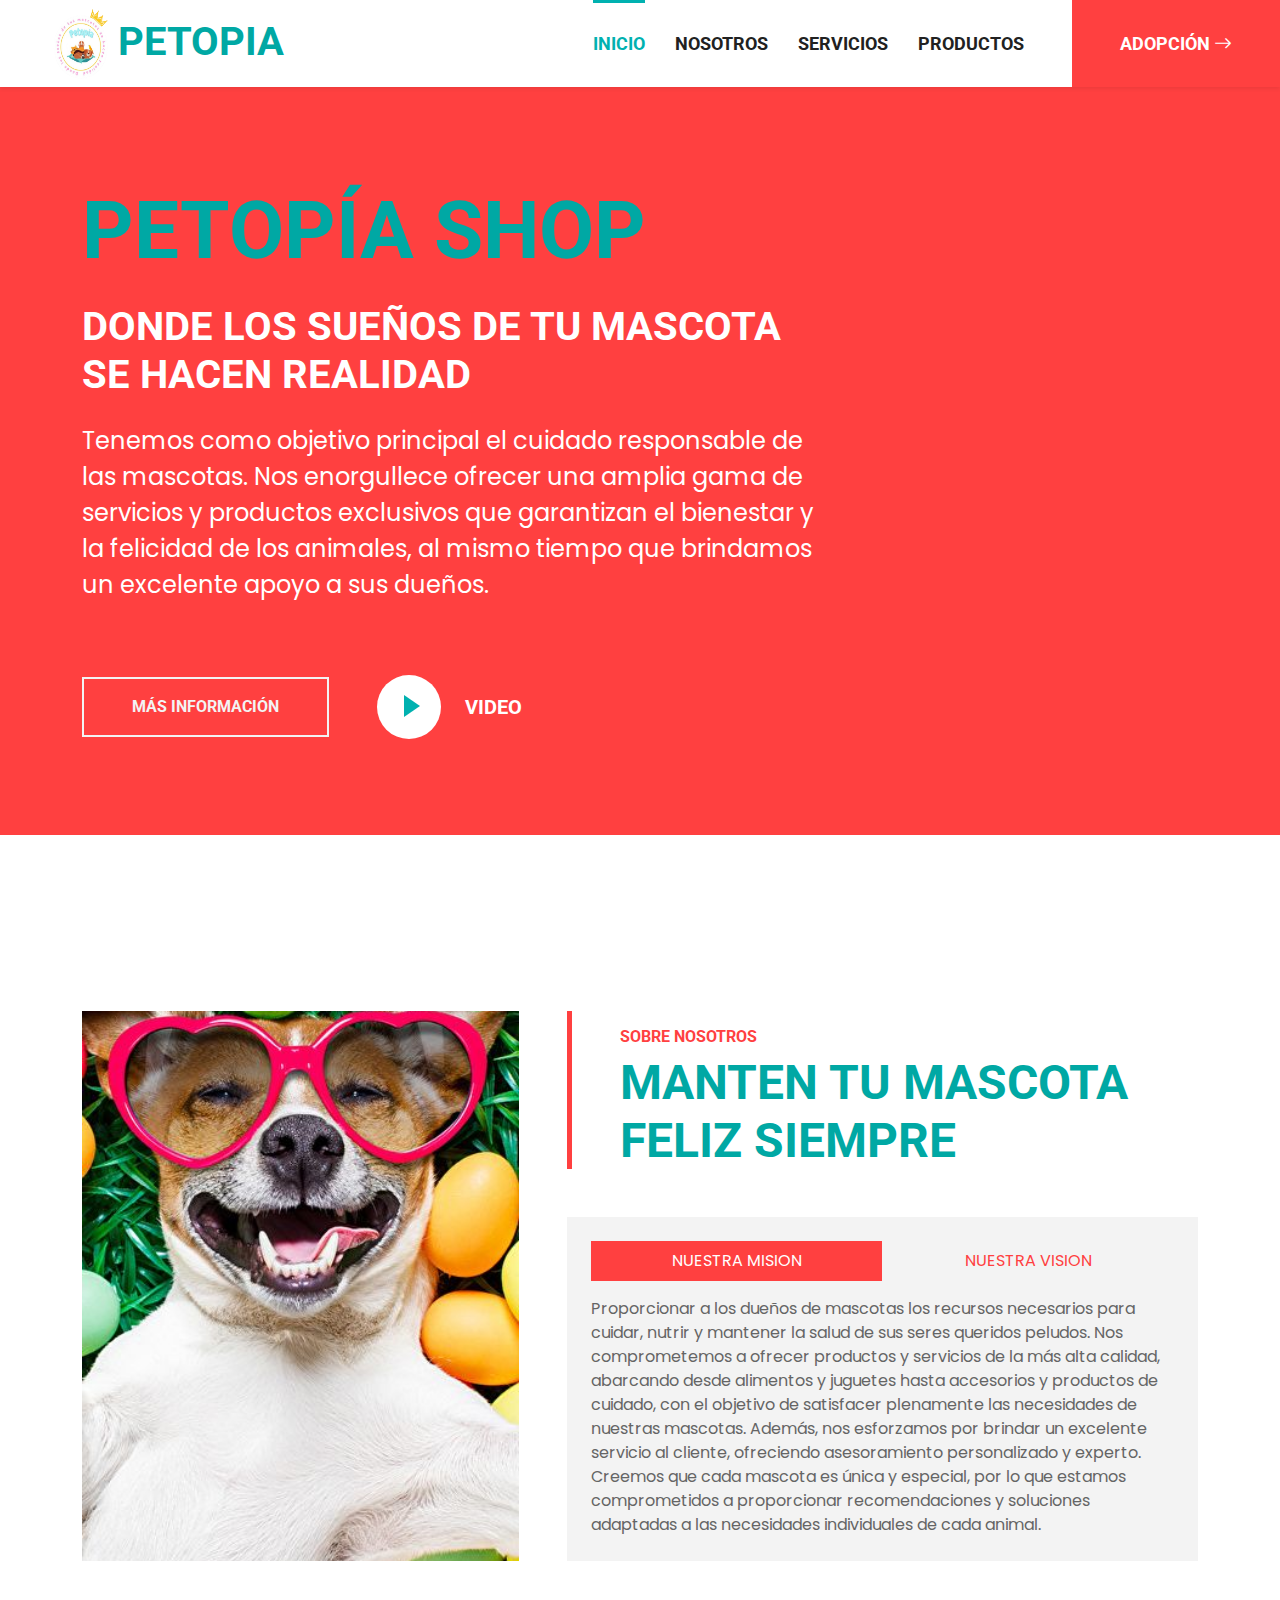
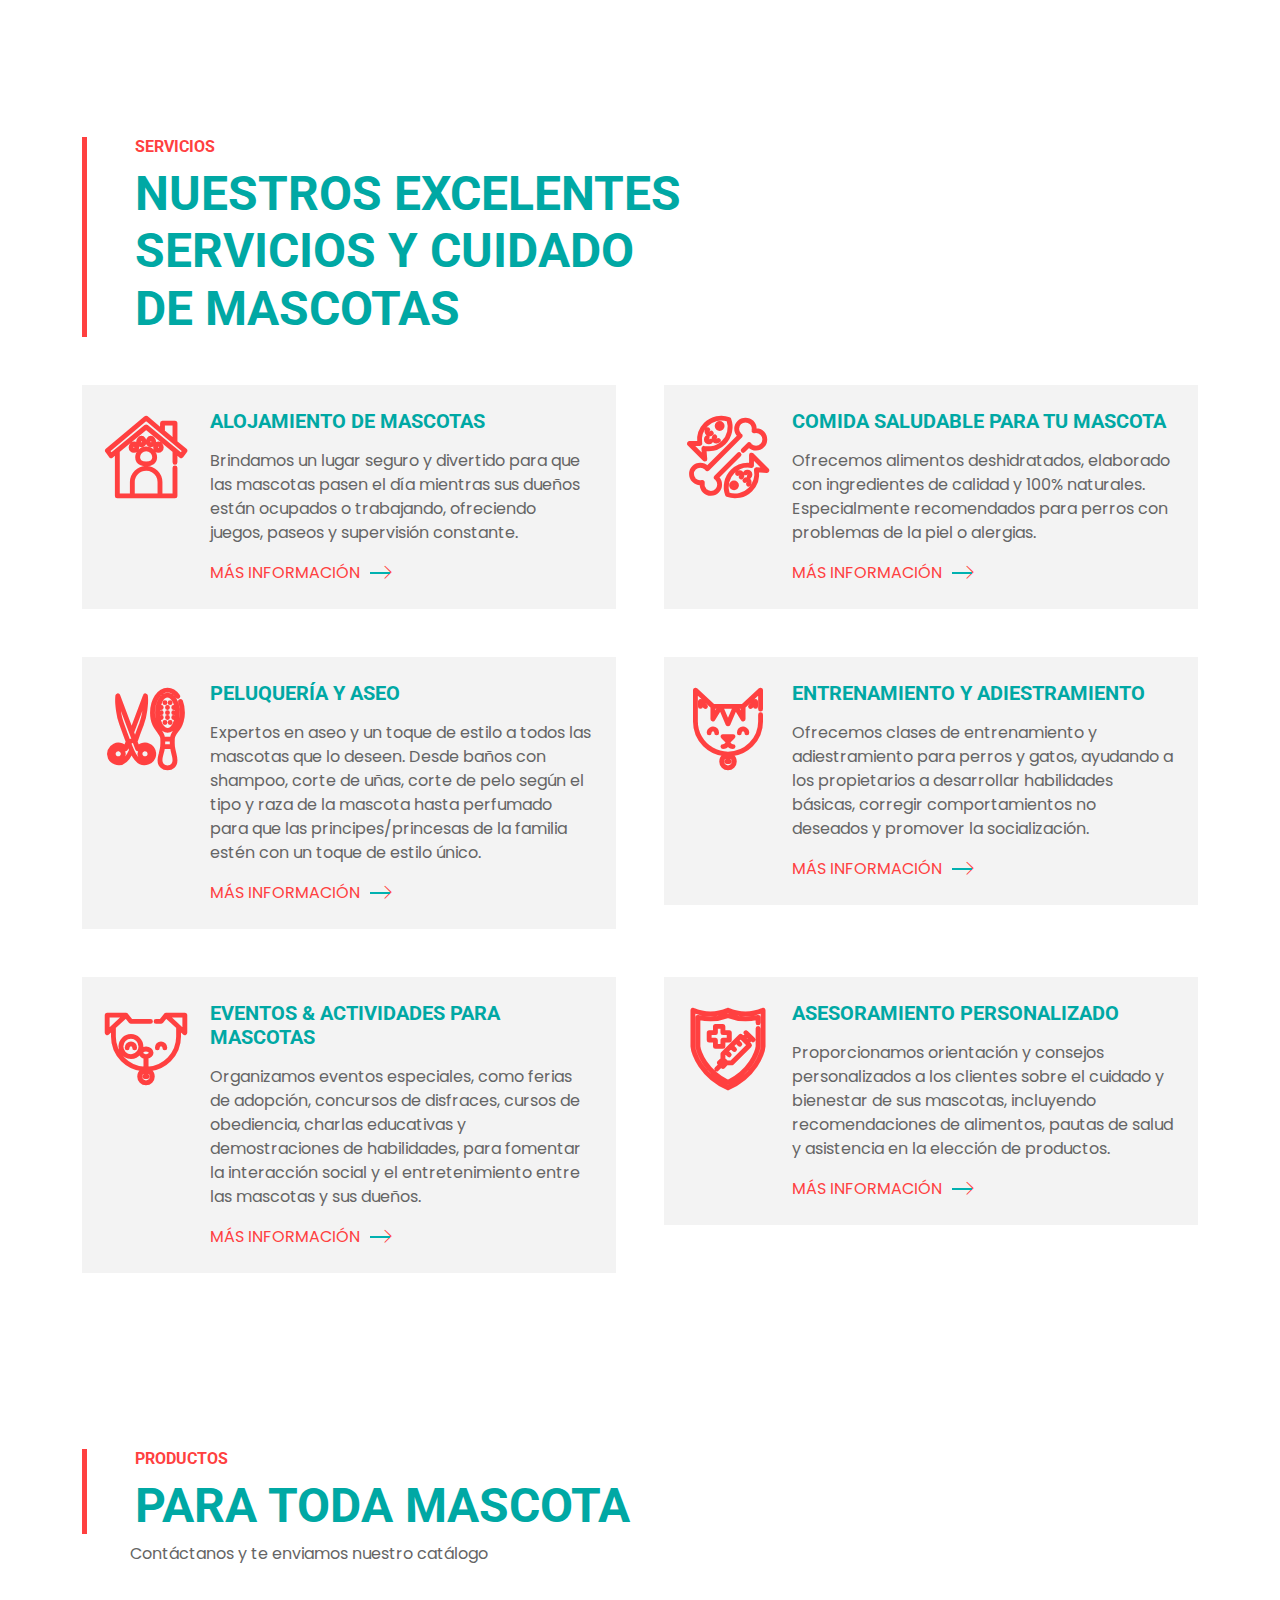
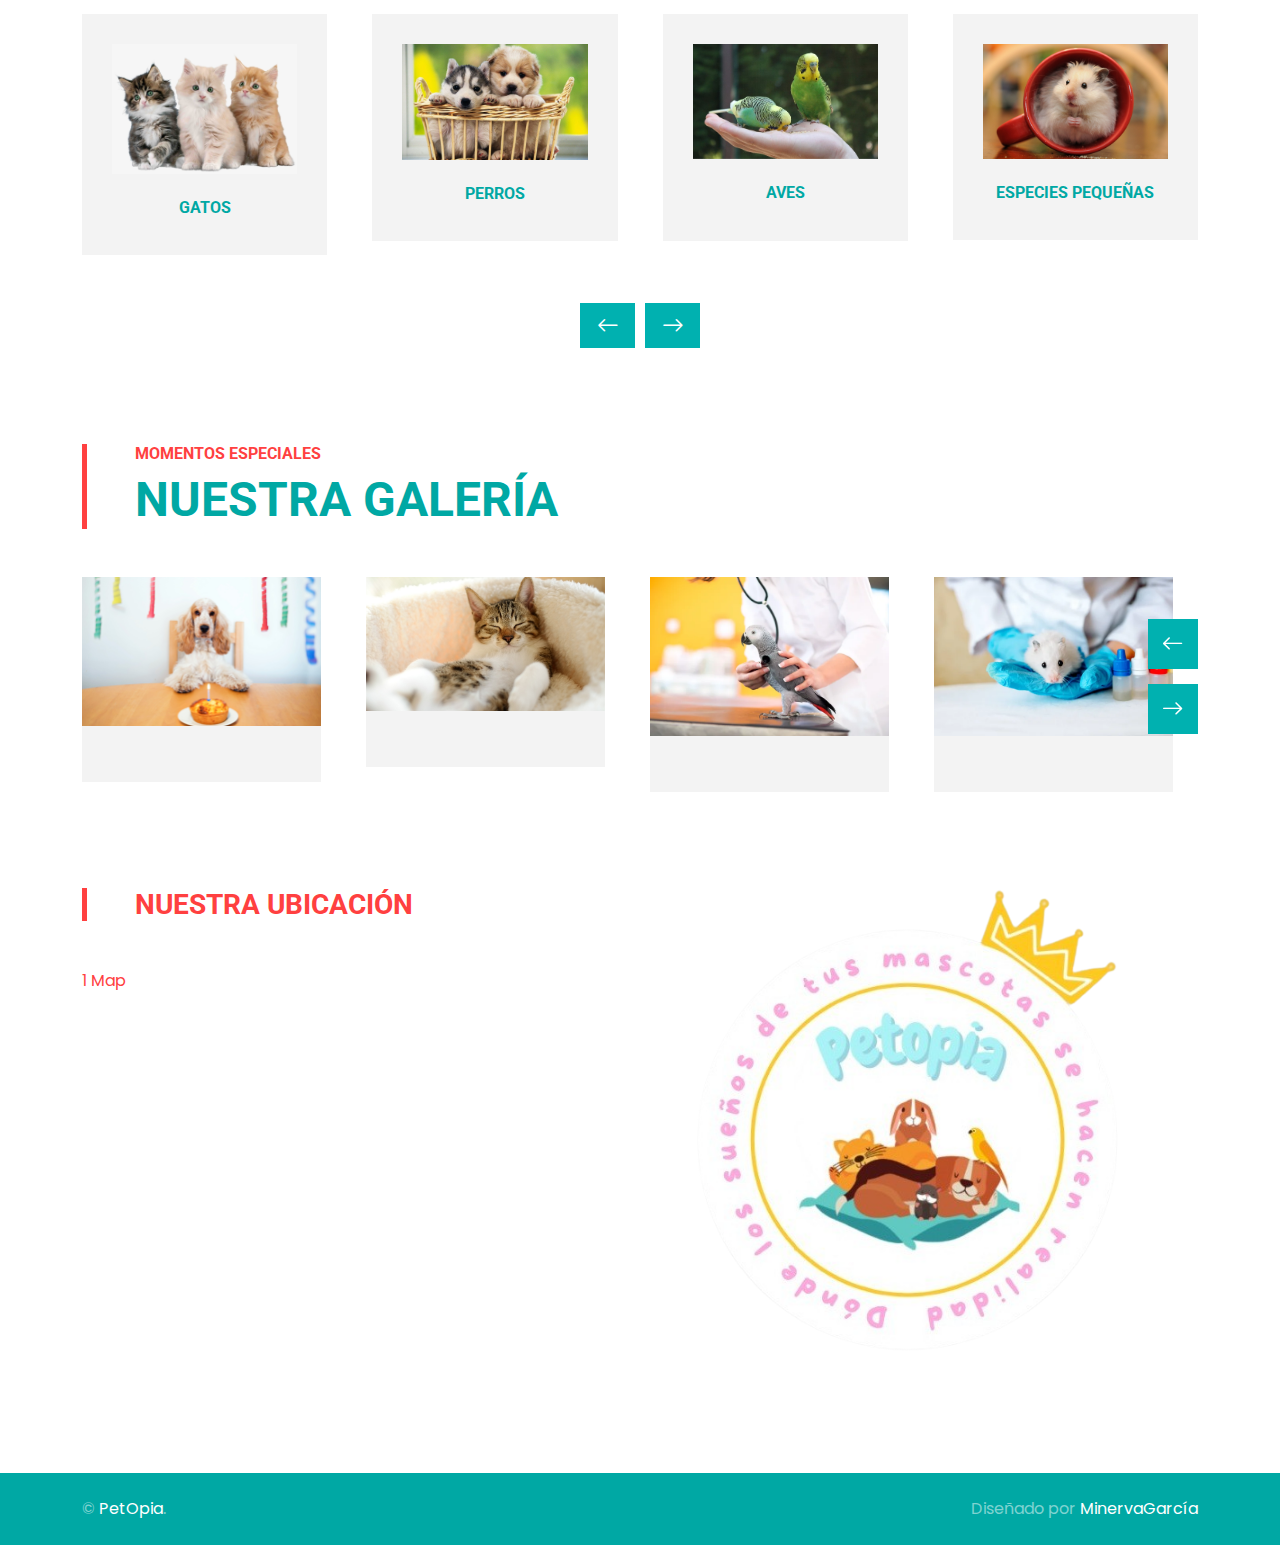
==== index.html @ 8babead6 "ai" ====
<!DOCTYPE html>
<html lang="en">

<head>
    <meta charset="utf-8">
    <title>PetOpía</title>
    <meta content="width=device-width, initial-scale=1.0" name="viewport">
    <meta content="Donde los sueños de tu mascota se hacen realidad" name="keywords">
    <meta content="Donde los sueños de tu mascota se hacen realidad" name="description">

  
    <link href="img/logo.png" rel="icon">

   
    <link rel="preconnect" href="https://fonts.gstatic.com">
    <link href="https://fonts.googleapis.com/css2?family=Poppins&family=Roboto:wght@700&display=swap" rel="stylesheet">  

   
    <link href="https://cdn.jsdelivr.net/npm/bootstrap-icons@1.4.1/font/bootstrap-icons.css" rel="stylesheet">
    <link href="lib/flaticon/font/flaticon.css" rel="stylesheet">

    
    <link href="lib/owlcarousel/assets/owl.carousel.min.css" rel="stylesheet">

    
    <link href="css/bootstrap.min.css" rel="stylesheet">
    <link rel="stylesheet" href="css/style.css">

    
   
	
</head>

<body>
   

    <!-- Navbar Start -->
    <nav class="navbar navbar-expand-lg bg-white navbar-light shadow-sm py-3 py-lg-0 px-3 px-lg-0">
        <a href="index.html" class="navbar-brand ms-lg-5">
            
            <h1 class="m-0 text-uppercase text-dark"><i class="figure"><img src="img/logo.png" width="70" height="70"alt=""></i>PetOpia</h1>
            
        </a>
        <button class="navbar-toggler" type="button" data-bs-toggle="collapse" data-bs-target="#navbarCollapse">
            <span class="navbar-toggler-icon"></span>
        </button>
        <div class="collapse navbar-collapse" id="navbarCollapse">
            <div class="navbar-nav ms-auto py-0">
                <a href="#inicio" class="nav-item nav-link active">Inicio</a>
                <a href="#nosotros" class="nav-item nav-link">Nosotros</a>
                <a href="#servicios" class="nav-item nav-link">Servicios</a>
                <a href="#productos" class="nav-item nav-link">Productos</a>

                
                
                <a href="adopta.html" class="nav-item nav-link nav-contact bg-primary text-white px-5 ms-lg-5">ADOPCIÓN <i class="bi bi-arrow-right"></i></a>
            </div>
        </div>
    </nav>
    <!-- Navbar End -->


    <!-- Hero Start -->
    <div id="inicio" class="container-fluid bg-primary py-5 mb-5 hero-header">
        <div class="container py-5">
            <div class="row justify-content-start">
                <div class="col-lg-8 text-center text-lg-start">
                    <h1 class="display-1 text-uppercase text-dark mb-lg-4">PetOpía Shop</h1>
                    <h1 class="text-uppercase text-white mb-lg-4">Donde los sueños de tu mascota se hacen realidad</h1>
                    <p class="fs-4 text-white mb-lg-4">Tenemos como objetivo principal el cuidado responsable de las mascotas. Nos enorgullece ofrecer una amplia gama de servicios y productos exclusivos que garantizan el bienestar y la felicidad de los animales, al mismo tiempo que brindamos un excelente apoyo a sus dueños. </p>
                    <div class="d-flex align-items-center justify-content-center justify-content-lg-start pt-5">
                        <a href="#nosotros" class="btn btn-outline-light border-2 py-md-3 px-md-5 me-5">Más información</a>
                        <button type="button" class="btn-play" data-bs-toggle="modal"
                            data-src="https://www.youtube.com/embed/DWRcNpR6Kdc" data-bs-target="#videoModal">
                            <span></span>
                        </button>
                        <h5 class="font-weight-normal text-white m-0 ms-4 d-none d-sm-block">VIDEO</h5>
                    </div>
                </div>
            </div>
        </div>
    </div>
    <!-- Hero End -->


    <!-- Video Modal Start -->
    <div class="modal fade" id="videoModal" tabindex="-1" aria-labelledby="exampleModalLabel" aria-hidden="true">
        <div class="modal-dialog">
            <div class="modal-content rounded-0">
                <div class="modal-header">
                    <h5 class="modal-title" id="exampleModalLabel">Youtube Video</h5>
                    <button type="button" class="btn-close" data-bs-dismiss="modal" aria-label="Close"></button>
                </div>
                <div class="modal-body">
                    <!-- 16:9 aspect ratio -->
                    <div class="ratio ratio-16x9">
                        <iframe class="embed-responsive-item" src="" id="video" allowfullscreen allowscriptaccess="always"
                            allow="autoplay"></iframe>
                    </div>
                </div>
            </div>
        </div>
    </div>
    <!-- Video Modal End -->


    <!-- About Start -->
    <div id="nosotros" style="scroll-padding-top: 5rem; padding-top: 5rem;"></div>
    <div class="container-fluid py-5">
        <div class="container">
            <div class="row gx-5">
                <div class="col-lg-5 mb-5 mb-lg-0" style="min-height: 500px;">
                    <div class="position-relative h-100">
                        <img class="position-absolute w-100 h-100 rounded" src="img/about.jpg" style="object-fit: cover;">
                    </div>
                </div>
                <div class="col-lg-7">
                    <div class="border-start border-5 border-primary ps-5 mb-5">
                        <a href="#" class="nav-item nav-link"></a>
                        <h6 class="text-primary text-uppercase">Sobre Nosotros</h6>
                        <h1 class="display-5 text-uppercase mb-0">Manten tu mascota feliz siempre</h1>
                    </div>
                    <!--<h4 class="text-body mb-4">PetShop líder a nivel nacional</h4>-->
                    <div class="bg-light p-4">
                        <ul class="nav nav-pills justify-content-between mb-3" id="pills-tab" role="tablist">
                            <li class="nav-item w-50" role="presentation">
                                <button class="nav-link text-uppercase w-100 active" id="pills-1-tab" data-bs-toggle="pill"
                                    data-bs-target="#pills-1" type="button" role="tab" aria-controls="pills-1"
                                    aria-selected="true">Nuestra Mision</button>
                            </li>
                            <li class="nav-item w-50" role="presentation">
                                <button class="nav-link text-uppercase w-100" id="pills-2-tab" data-bs-toggle="pill"
                                    data-bs-target="#pills-2" type="button" role="tab" aria-controls="pills-2"
                                    aria-selected="false">Nuestra Vision</button>
                            </li>
                        </ul>
                        <div class="tab-content" id="pills-tabContent">
                            <div class="tab-pane fade show active" id="pills-1" role="tabpanel" aria-labelledby="pills-1-tab">
                                <p class="mb-0">Proporcionar a los dueños de mascotas los recursos necesarios para cuidar, nutrir y mantener la salud de sus seres queridos peludos. Nos comprometemos a ofrecer productos y servicios de la más alta calidad, abarcando desde alimentos y juguetes hasta accesorios y productos de cuidado, con el objetivo de satisfacer plenamente las necesidades de nuestras mascotas. 

                                    Además, nos esforzamos por brindar un excelente servicio al cliente, ofreciendo asesoramiento personalizado y experto. Creemos que cada mascota es única y especial, por lo que estamos comprometidos a proporcionar recomendaciones y soluciones adaptadas a las necesidades individuales de cada animal.</p>
                            </div>
                            <div class="tab-pane fade" id="pills-2" role="tabpanel" aria-labelledby="pills-2-tab">
                                <p class="mb-0"> Ser reconocidos como el PetShop líder y preferido por los amantes de las mascotas, brindando productos y servicios de alta calidad que promuevan el bienestar y la felicidad de las mascotas y sus dueños. Nos esforzamos por ser un referente en el cuidado y la atención integral de los animales, ofreciendo una amplia gama de productos, asesoramiento experto y un entorno acogedor que fomente una experiencia positiva para todos.  
                                    Nos esforzamos por establecer los más altos estándares de calidad en todos los aspectos de nuestro negocio, desde la selección cuidadosa de productos hasta la capacitación continua de nuestro personal. Nos aseguramos de ofrecer una amplia gama de productos confiables y seguros, respaldados por marcas reconocidas en la industria.  
                                </p>
                            </div>
                        </div>
                    </div>
                </div>
            </div>
        </div>
    </div>
    <!-- About End -->
    

    <!-- Services Start -->
    <div id="servicios" style="padding-top: 5rem;"></div>
    <section class="two">
        <div class="container-fluid py-5">
            <div class="container">
                <div class="border-start border-5 border-primary ps-5 mb-5" style="max-width: 600px;">
                    <h6 class="text-primary text-uppercase">SERVICIOS</h6>
                    <h1 class="display-5 text-uppercase mb-0">NUESTROS EXCELENTES SERVICIOS Y CUIDADO DE MASCOTAS</h1>
                </div>
                <div class="row g-5">
                    <div class="col-md-6">
                        <div class="service-item bg-light d-flex p-4">
                            <i class="flaticon-house display-1 text-primary me-4"></i>
                            <div>
                                <h5 class="text-uppercase mb-3">ALOJAMIENTO DE MASCOTAS</h5>
                                <p>Brindamos un lugar seguro y divertido para que las mascotas pasen el día mientras sus dueños están ocupados o trabajando, ofreciendo juegos, paseos y supervisión constante.</p>
                                <a class="text-primary text-uppercase" href="#">Más Información<i class="bi bi-chevron-right"></i></a>
                            </div>
                        </div>
                    </div>
                    <div class="col-md-6">
                        <div class="service-item bg-light d-flex p-4">
                            <i class="flaticon-food display-1 text-primary me-4"></i>
                            <div>
                                <h5 class="text-uppercase mb-3">COMIDA SALUDABLE PARA TU MASCOTA</h5>
                                <p>Ofrecemos alimentos deshidratados, elaborado con ingredientes de calidad y 100% naturales.
                                    Especialmente recomendados para perros con problemas de la piel o alergias.</p>
                                <a class="text-primary text-uppercase" href="#">Más Información<i class="bi bi-chevron-right"></i></a>
                            </div>
                        </div>
                    </div>
                    <div class="col-md-6">
                        <div class="service-item bg-light d-flex p-4">
                            <i class="flaticon-grooming display-1 text-primary me-4"></i>
                            <div>
                                <h5 class="text-uppercase mb-3">Peluquería y Aseo</h5>
                                <p>Expertos en aseo y un toque de estilo a todos las mascotas que lo deseen. Desde baños con shampoo, corte de uñas, corte de pelo según el tipo y raza de la mascota hasta perfumado para que las principes/princesas de la familia estén con un toque de estilo único.</p>
                                <a class="text-primary text-uppercase" href="#">Más Información<i class="bi bi-chevron-right"></i></a>
                            </div>
                        </div>
                    </div>
                    <div class="col-md-6">
                        <div class="service-item bg-light d-flex p-4">
                            <i class="flaticon-cat display-1 text-primary me-4"></i>
                            <div>
                                <h5 class="text-uppercase mb-3">ENTRENAMIENTO Y ADIESTRAMIENTO</h5>
                                <p>Ofrecemos clases de entrenamiento y adiestramiento para perros y gatos, ayudando a los propietarios a desarrollar habilidades básicas, corregir comportamientos no deseados y promover la socialización.</p>
                                <a class="text-primary text-uppercase" href="#">Más Información<i class="bi bi-chevron-right"></i></a>
                            </div>
                        </div>
                    </div>
                    <div class="col-md-6">
                        <div class="service-item bg-light d-flex p-4">
                            <i class="flaticon-dog display-1 text-primary me-4"></i>
                            <div>
                                <h5 class="text-uppercase mb-3">EVENTOS & ACTIVIDADES  PARA  MASCOTAS </h5>
                                <p>Organizamos eventos especiales, como ferias de adopción, concursos de disfraces, cursos de obediencia, charlas educativas y demostraciones de habilidades, para fomentar la interacción social y el entretenimiento entre las mascotas y sus dueños.</p>
                                <a class="text-primary text-uppercase" href="#">Más Información<i class="bi bi-chevron-right"></i></a>
                            </div>
                        </div>
                    </div>
                    <div class="col-md-6">
                        <div class="service-item bg-light d-flex p-4">
                            <i class="flaticon-vaccine display-1 text-primary me-4"></i>
                            <div>
                                <h5 class="text-uppercase mb-3">ASESORAMIENTO PERSONALIZADO</h5>
                                <p>Proporcionamos orientación y consejos personalizados a los clientes sobre el cuidado y bienestar de sus mascotas, incluyendo recomendaciones de alimentos, pautas de salud y asistencia en la elección de productos.</p>
                                <a class="text-primary text-uppercase" href="#">Más Información<i class="bi bi-chevron-right"></i></a>
                            </div>
                        </div>
                    </div>
                </div>
            </div>
        </div>
    </section>
    <!-- Services End -->


    <!-- LA MEJOR CALIDAD PARA TU MEJOR AMIGO -->
    <div id="productos" style="padding-top: 5rem;"></div>
    <div class="container-fluid py-5">
        <div class="container">
            <div class="border-start border-5 border-primary ps-5 mb-2" style="max-width: 600px;">
                <h6 class="text-primary text-uppercase">Productos</h6>
                <h1 class="display-5 text-uppercase mb-0">PARA TODA MASCOTA</h1>
            </div>
            <p class="ps-5 mb-5">Contáctanos y te enviamos nuestro catálogo</p>
            <div class="owl-carousel product-carousel">
                <div class="pb-5">
                    <div class="product-item position-relative bg-light d-flex flex-column text-center">
                        <img class="img-fluid mb-4" src="img/img1.png" alt="">
                        <h6 class="text-uppercase">GATOS</h6>
                        <h5 class="text-primary mb-0"></h5>
                        <div class="btn-action d-flex justify-content-center">
                           
                            <!-- <a class="btn btn-primary py-2 px-3" href=""><i class="bi bi-eye"></i></a> -->
                        </div>
                    </div>
                </div>
                <div class="pb-5">
                    <div class="product-item position-relative bg-light d-flex flex-column text-center">
                        <img class="img-fluid mb-4" src="img/perros.jpg" alt="">
                        <h6 class="text-uppercase">PERROS</h6>
                        <h5 class="text-primary mb-0"></h5>
                        <div class="btn-action d-flex justify-content-center">
                             <!--<a class="btn btn-primary py-2 px-3" href="prod.html"><i class="bi bi-cart"></i></a>-->
                            <!-- <a class="btn btn-primary py-2 px-3" href=""><i class="bi bi-eye"></i></a> -->
                        </div>
                    </div>
                </div>
                <div class="pb-5"> <!--<a class="btn btn-primary py-2 px-3" href="prod.html"><i class="bi bi-cart"></i></a>-->
                    <div class="product-item position-relative bg-light d-flex flex-column text-center">
                        <img class="img-fluid mb-4" src="img/aves.jpg" alt="">
                        <h6 class="text-uppercase">AVES</h6>
                        <h5 class="text-primary mb-0"></h5>
                        <div class="btn-action d-flex justify-content-center">
                             <!--<a class="btn btn-primary py-2 px-3" href="prod.html"><i class="bi bi-cart"></i></a>-->
                            <!-- <a class="btn btn-primary py-2 px-3" href="#"><i class="bi bi-eye"></i></a> -->
                        </div>
                    </div>
                </div>
                <div class="pb-5">
                    <div class="product-item position-relative bg-light d-flex flex-column text-center">
                        <img class="img-fluid mb-4" src="img/rata.jpg" alt="">
                        <h6 class="text-uppercase">ESPECIES PEQUEÑAS</h6>
                        <h5 class="text-primary mb-0"></h5>
                        <div class="btn-action d-flex justify-content-center">
                           <!--<a class="btn btn-primary py-2 px-3" href="prod.html"><i class="bi bi-cart"></i></a>-->
                            <!-- <a class="btn btn-primary py-2 px-3" href="#"><i class="bi bi-eye"></i></a> -->
                        </div>
                    </div>
                </div>
                <div class="pb-5">
                    <div class="product-item position-relative bg-light d-flex flex-column text-center">
                        <img class="img-fluid mb-4" src="img/iguana.jpg" alt="">
                        <h6 class="text-uppercase">Réptiles</h6>
                        <h5 class="text-primary mb-0"></h5>
                        <div class="btn-action d-flex justify-content-center">
                             <!--<a class="btn btn-primary py-2 px-3" href="prod.html"><i class="bi bi-cart"></i></a>-->
                            <!-- <a class="btn btn-primary py-2 px-3" href="#"><i class="bi bi-eye"></i></a> -->
                        </div>
                    </div>
                </div>
            </div>
        </div>
    </div>
    <!-- Products End -->


    <!-- Team Start -->
    <div class="container-fluid py-5">
        <div class="container">
            <div class="border-start border-5 border-primary ps-5 mb-5" style="max-width: 600px;">
                <h6 class="text-primary text-uppercase">Momentos especiales</h6>
                <h1 class="display-5 text-uppercase mb-0">Nuestra galería</h1>
            </div>
            <div class="owl-carousel team-carousel position-relative" style="padding-right: 25px;">
                <div class="team-item">
                    <div class="position-relative overflow-hidden">
                        <img class="img-fluid w-100" src="img/galeria1.jpg" alt="">
                        
                    </div>
                    <div class="bg-light text-center p-4">
                        <h5 class="text-uppercase"></h5>
                        <p class="m-0"></p>
                    </div>
                </div>
                <div class="team-item">
                    <div class="position-relative overflow-hidden">
                        <img class="img-fluid w-100" src="img/galeria2.jpg" alt="">
                        <div class="team-overlay">
                           
                        </div>
                    </div>
                    <div class="bg-light text-center p-4">
                        <h5 class="text-uppercase"></h5>
                        <p class="m-0"></p>
                    </div>
                </div>
                <div class="team-item">
                    <div class="position-relative overflow-hidden">
                        <img class="img-fluid w-100" src="img/galeria3.jpg" alt="">
                        <div class="team-overlay">
                            
                        </div>
                    </div>
                    <div class="bg-light text-center p-4">
                        <h5 class="text-uppercase"></h5>
                        <p class="m-0"></p>
                    </div>
                </div>
                <div class="team-item">
                    <div class="position-relative overflow-hidden">
                        <img class="img-fluid w-100" src="img/galeria4.jpg" alt="">
                        <div class="team-overlay">
                            
                        </div>
                    </div>
                    <div class="bg-light text-center p-4">
                        <h5 class="text-uppercase"></h5>
                        <p class="m-0"></p>
                    </div>
                </div>
                <div class="team-item">
                    <div class="position-relative overflow-hidden">
                        <img class="img-fluid w-100" src="img/galeria5.png" alt="">
                        <div class="team-overlay">
                            <div class="d-flex align-items-center justify-content-start">
                                
                            </div>
                        </div>
                    </div>
                    <div class="bg-light text-center p-4">
                        <h5 class="text-uppercase"></h5>
                        <p class="m-0"></p>
                    </div>
                </div>
            </div>
        </div>
    </div>
    <!-- Team End -->


    
    
    <div class="container-fluid py-5">
        <div class="container">
            <div class="row">
                
                <div class="col">
                    <div class="border-start border-5 border-primary ps-5 mb-5" style="max-width: 600px;">
                        <h3 class="text-primary text-uppercase">Nuestra Ubicación</h3>
                        
                        
                    </div>
                    <div id="wrapper-9cd199b9cc5410cd3b1ad21cab2e54d3">
                        <div id="map-9cd199b9cc5410cd3b1ad21cab2e54d3"></div><script>(function () {
                        var setting = {"query":"Vía Italia, Panamá","width":650,"height":600,"satellite":false,"zoom":7,"placeId":"EhxWw61hIEl0YWxpYSwgUGFuYW3DoSwgUGFuYW1hIi4qLAoUChIJ8T300eGorI8R72a1p67pnIoSFAoSCWMD6NvxqKyPEQ7BQvDxXaKr","cid":"0x8a9ce9aea7b566ef","coords":[8.9766406,-79.5152076],"lang":"es","queryString":"Vía Italia, Panamá","centerCoord":[8.9766406,-79.5152076],"id":"map-9cd199b9cc5410cd3b1ad21cab2e54d3","embed_id":"958313"};
                        var d = document;
                        var s = d.createElement('script');
                        s.src = 'https://1map.com/js/script-for-user.js?embed_id=958313';
                        s.async = true;
                        s.onload = function (e) {
                        window.OneMap.initMap(setting)
                        };
                        var to = d.getElementsByTagName('script')[0];
                        to.parentNode.insertBefore(s, to);
                    })();</script><a href="https://1map.com/es/map-embed">1 Map</a>
                    </div>
                </div>
                <div class="col align-self-center">
                    <center><img src="./img/logo.png" class="img-fluid" "logo"></center>
                </div>
            </div>
        </div>
    </div>
    
    <br>
    <br>
    <br>
    
    <div class="container-fluid bg-dark text-white-50 py-4">
        <div class="container">
            <div class="row g-5">
                <div class="col-md-6 text-center text-md-start">
                    <p class="mb-md-0">&copy; <a class="text-white" href="#">PetOpia</a>.</p>
                </div>
                <div class="col-md-6 text-center text-md-end">
                    <p class="mb-0">Diseñado por <a class="text-white" href="https://www.instagram.com/_minee95/">MinervaGarcía</a></p>
                </div>
            </div>
        </div>
    </div>
    <!-- Footer End -->




    <!-- Back to Top -->
    <a href="#" class="btn btn-primary py-3 fs-4 back-to-top"><i class="bi bi-arrow-up"></i></a>


    <!-- JavaScript Libraries -->
    <script src="https://code.jquery.com/jquery-3.4.1.min.js"></script>
    <script src="https://cdn.jsdelivr.net/npm/bootstrap@5.0.0/dist/js/bootstrap.bundle.min.js"></script>
    <script src="lib/easing/easing.min.js"></script>
    <script src="lib/waypoints/waypoints.min.js"></script>
    <script src="lib/owlcarousel/owl.carousel.min.js"></script>

    <!-- Template Javascript -->
    <script src="js/main.js"></script>

    <!-- SCROLL  -->
    <script>
        $(document).ready(function(){
            
            $("a").on('click', function(event) {

                
                if (this.hash !== "") {
                
                event.preventDefault();

                // Store hash
                var hash = this.hash;

               
                $('html, body').animate({
                    scrollTop: $(hash).offset().top
                }, 800, function(){

                    
                    window.location.hash = hash;
                });
                } 
            });
        }); 
    </script>
</body>

</html>
---- lib/flaticon/font/flaticon.css ----
/*
  	Flaticon icon font: Flaticon
  	Creation date: 06/11/2020 05:08
  	*/

@font-face {
  font-family: "Flaticon";
  src: url("./Flaticon.eot");
  src: url("./Flaticon.eot?#iefix") format("embedded-opentype"),
       url("./Flaticon.woff2") format("woff2"),
       url("./Flaticon.woff") format("woff"),
       url("./Flaticon.ttf") format("truetype"),
       url("./Flaticon.svg#Flaticon") format("svg");
  font-weight: normal;
  font-style: normal;
}

@media screen and (-webkit-min-device-pixel-ratio:0) {
  @font-face {
    font-family: "Flaticon";
    src: url("./Flaticon.svg#Flaticon") format("svg");
  }
}

[class^="flaticon-"]:before, [class*=" flaticon-"]:before,
[class^="flaticon-"]:after, [class*=" flaticon-"]:after {   
  font-family: Flaticon;
        font-size: 20px;
font-style: normal;
margin-left: 20px;
}

.flaticon-house:before { content: "\f100"; }
.flaticon-grooming:before { content: "\f101"; }
.flaticon-food:before { content: "\f102"; }
.flaticon-care:before { content: "\f103"; }
.flaticon-vaccine:before { content: "\f104"; }
.flaticon-doctor:before { content: "\f105"; }
.flaticon-cat:before { content: "\f106"; }
.flaticon-dog:before { content: "\f107"; }
.flaticon-fountain:before { content: "\f108"; }
.flaticon-toy:before { content: "\f109"; }
---- css/style.css ----
/********** Template CSS **********/
:root {
    --primary: #00B1B0;
    --secondary: #FFD33C;
    --light: #F3F3F3;
    --dark: #212121;
}

[class^=flaticon-]:before,
[class*=" flaticon-"]:before,
[class^=flaticon-]:after,
[class*=" flaticon-"]:after {
    font-size: inherit;
    margin-left: 0;
}
html {
    scroll-behavior: smooth;
}
.btn {
    font-family: 'Roboto', sans-serif;
    text-transform: uppercase;
    font-weight: 700;
    transition: .5s;
}

.btn-primary {
    color: #FFFFFF;
}

.btn-square {
    width: 36px;
    height: 36px;
}

.btn-sm-square {
    width: 28px;
    height: 28px;
}

.btn-lg-square {
    width: 46px;
    height: 46px;
}

.btn-square,
.btn-sm-square,
.btn-lg-square {
    padding-left: 0;
    padding-right: 0;
    text-align: center;
}

.back-to-top {
    position: fixed;
    display: none;
    right: 30px;
    bottom: 0;
    border-radius: 0;
    z-index: 99;
}

.navbar-light .navbar-nav .nav-link {
    font-family: 'Roboto', sans-serif;
    position: relative;
    margin-left: 30px;
    padding: 30px 0;
    font-size: 18px;
    font-weight: 700;
    text-transform: uppercase;
    color: var(--dark);
    outline: none;
    transition: .5s;
}

.sticky-top.navbar-light .navbar-nav .nav-link {
    padding: 20px 0;
}

.navbar-light .navbar-nav .nav-link:hover,
.navbar-light .navbar-nav .nav-link.active {
    color: var(--primary);
}

@media (min-width: 992px) {
    .navbar-light .navbar-nav .nav-link::before {
        position: absolute;
        content: "";
        width: 0;
        height: 7px;
        top: -4px;
        left: 50%;
        background: var(--primary);
        transition: .5s;
    }

    .navbar-light .navbar-nav .nav-link:hover::before,
    .navbar-light .navbar-nav .nav-link.active::before {
        width: 100%;
        left: 0;
    }

    .navbar-light .navbar-nav .nav-link.nav-contact::before {
        width: 100%;
        height: 1px;
        top: -1px;
        left: 0;
    }
}

@media (max-width: 991.98px) {
    .navbar-light .navbar-nav .nav-link  {
        margin-left: 0;
        padding: 10px 0;
    }
}

.hero-header {
    background: url(../img/hero.jpg) top right no-repeat;
    background-size: cover;
}

.btn-play {
    position: relative;
    display: block;
    box-sizing: content-box;
    width: 16px;
    height: 26px;
    border-radius: 100%;
    border: none;
    outline: none !important;
    padding: 18px 20px 20px 28px;
    background: #FFFFFF;
}

.btn-play:before {
    content: "";
    position: absolute;
    z-index: 0;
    left: 50%;
    top: 50%;
    transform: translateX(-50%) translateY(-50%);
    display: block;
    width: 60px;
    height: 60px;
    background: #FFFFFF;
    border-radius: 100%;
    animation: pulse-border 1500ms ease-out infinite;
}

.btn-play:after {
    content: "";
    position: absolute;
    z-index: 1;
    left: 50%;
    top: 50%;
    transform: translateX(-50%) translateY(-50%);
    display: block;
    width: 60px;
    height: 60px;
    background: #FFFFFF;
    border-radius: 100%;
    transition: all 200ms;
}

.btn-play span {
    display: block;
    position: relative;
    z-index: 3;
    width: 0;
    height: 0;
    left: -1px;
    border-left: 16px solid var(--primary);
    border-top: 11px solid transparent;
    border-bottom: 11px solid transparent;
}

@keyframes pulse-border {
    0% {
        transform: translateX(-50%) translateY(-50%) translateZ(0) scale(1);
        opacity: 1;
    }

    100% {
        transform: translateX(-50%) translateY(-50%) translateZ(0) scale(2);
        opacity: 0;
    }
}

#videoModal .modal-dialog {
    position: relative;
    max-width: 800px;
    margin: 60px auto 0 auto;
}

#videoModal .modal-body {
    position: relative;
    padding: 0px;
}

#videoModal .close {
    position: absolute;
    width: 30px;
    height: 30px;
    right: 0px;
    top: -30px;
    z-index: 999;
    font-size: 30px;
    font-weight: normal;
    color: #FFFFFF;
    background: #000000;
    opacity: 1;
}

.service-item a i {
    position: relative;
    padding-left: 20px;
    transition: .3s;
}

.service-item a:hover i {
    padding-left: 50px;
}

.service-item a i::after {
    position: absolute;
    content: "";
    width: 20px;
    height: 2px;
    top: 50%;
    left: 10px;
    margin-top: -1px;
    background: var(--primary);
    transition: .3s;
}

.service-item a:hover i::after {
    width: 50px;
}

.product-item {
    padding: 30px;
}

.product-item .btn-action {
    position: absolute;
    width: 100%;
    bottom: -40px;
    left: 0;
    opacity: 0;
    transition: .5s;
}

.product-item:hover .btn-action {
    bottom: -20px;
    opacity: 1;
}

.product-carousel .owl-nav {
    width: 100%;
    text-align: center;
    display: flex;
    justify-content: center;
}

.product-carousel .owl-nav .owl-prev,
.product-carousel .owl-nav .owl-next{
    position: relative;
    margin: 0 5px;
    width: 55px;
    height: 45px;
    display: flex;
    align-items: center;
    justify-content: center;
    color: #FFFFFF;
    background: var(--primary);
    font-size: 22px;
    transition: .5s;
}

.product-carousel .owl-nav .owl-prev:hover,
.product-carousel .owl-nav .owl-next:hover {
    color: var(--dark);
}

.bg-offer {
    background: url(../img/offer.jpg) top right no-repeat;
    background-size: cover;
}

.price-carousel::after {
    position: absolute;
    content: "";
    width: 100%;
    height: 50%;
    bottom: 0;
    left: 0;
    background: var(--primary);
    border-radius: 8px 8px 50% 50%;
    z-index: -1;
}

.price-carousel .owl-nav {
    margin-top: 35px;
    width: 100%;
    text-align: center;
    display: flex;
    justify-content: center;
}

.price-carousel .owl-nav .owl-prev,
.price-carousel .owl-nav .owl-next{
    position: relative;
    margin: 0 5px;
    width: 45px;
    height: 45px;
    display: flex;
    align-items: center;
    justify-content: center;
    color: var(--primary);
    background: #FFFFFF;
    font-size: 22px;
    border-radius: 45px;
    transition: .5s;
}

.price-carousel .owl-nav .owl-prev:hover,
.price-carousel .owl-nav .owl-next:hover {
    color: var(--dark);
}

.team-carousel .owl-nav {
    position: absolute;
    width: 50px;
    height: 160px;
    top: calc(50% - 80px);
    right: 0;
    z-index: 1;
}

.team-carousel .owl-nav .owl-prev,
.team-carousel .owl-nav .owl-next {
    position: relative;
    width: 50px;
    height: 50px;
    margin: 15px 0;
    display: flex;
    align-items: center;
    justify-content: center;
    color: #FFFFFF;
    background: var(--primary);
    font-size: 22px;
    transition: .5s;
}

.team-carousel .owl-nav .owl-prev:hover,
.team-carousel .owl-nav .owl-next:hover {
    color: var(--dark);
}

.team-item img {
    transition: .5s;
}

.team-item:hover img {
    transform: scale(1.2);
}

.team-item .team-overlay {
    position: absolute;
    top: 45px;
    right: 45px;
    bottom: 45px;
    left: 45px;
    display: flex;
    align-items: center;
    justify-content: center;
    background: #00B1B0;
    transition: .5s;
    opacity: 0;
}

.team-item:hover .team-overlay {
    top: 0;
    right: 0;
    bottom: 0;
    left: 0;
    opacity: 1;
}

.bg-testimonial {
    background: url(../img/testimonial.jpg) top left no-repeat;
    background-size: cover;
}

.testimonial-carousel .owl-nav {
    position: absolute;
    width: 100%;
    height: 46px;
    top: calc(50% - 23px);
    left: 0;
    display: flex;
    justify-content: space-between;
    z-index: 1;
}

.testimonial-carousel .owl-nav .owl-prev,
.testimonial-carousel .owl-nav .owl-next {
    position: relative;
    width: 46px;
    height: 46px;
    display: flex;
    align-items: center;
    justify-content: center;
    color: #FFFFFF;
    background: var(--primary);
    font-size: 22px;
    transition: .5s;
}

.testimonial-carousel .owl-nav .owl-prev:hover,
.testimonial-carousel .owl-nav .owl-next:hover {
    color: var(--dark);
}

.testimonial-carousel .owl-item img {
    width: 100px;
    height: 100px;
}

@media (min-width: 576px) {
    .blog-item .row {
        height: 300px;
    }
}

.blog-item a i {
    position: relative;
    padding-left: 20px;
    transition: .3s;
}

.blog-item a:hover i {
    padding-left: 50px;
}

.blog-item a i::after {
    position: absolute;
    content: "";
    width: 20px;
    height: 2px;
    top: 50%;
    left: 10px;
    margin-top: -1px;
    background: var(--primary);
    transition: .3s;
}

.blog-item a:hover i::after {
    width: 50px;
}
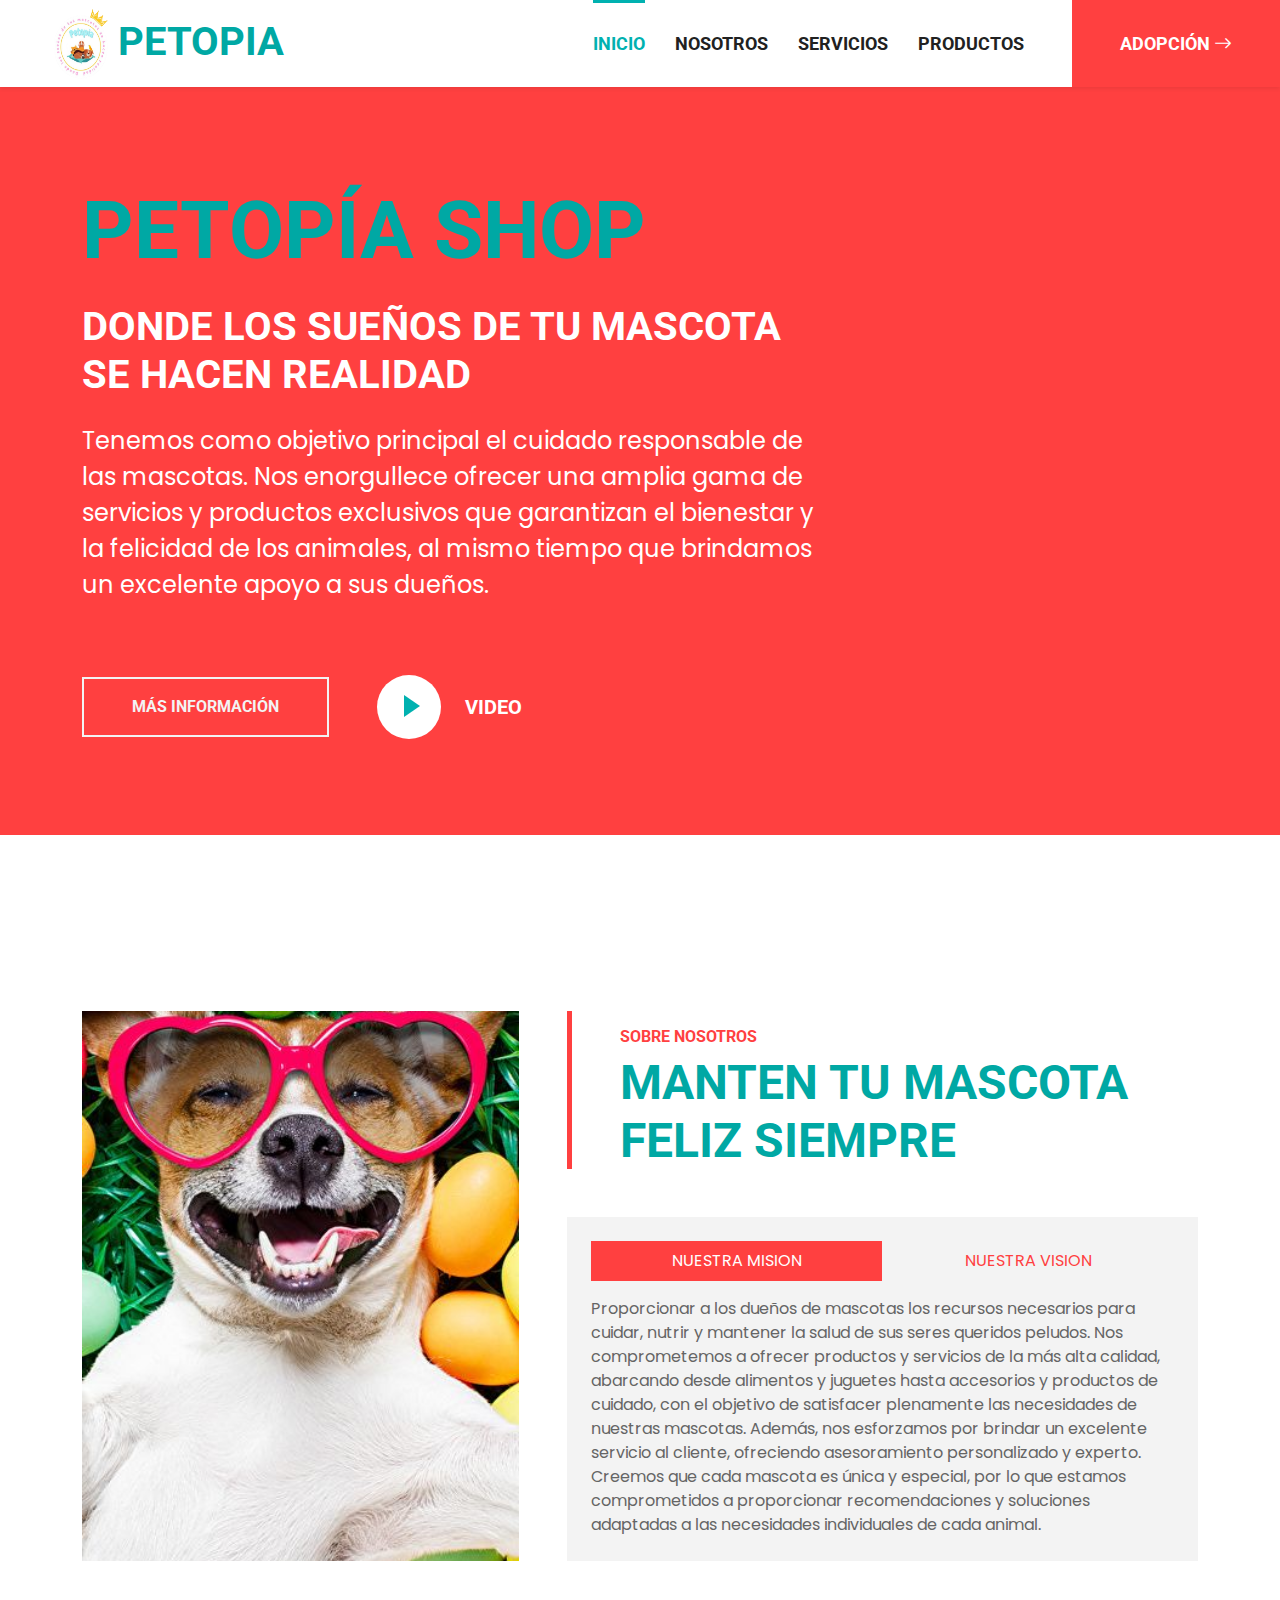
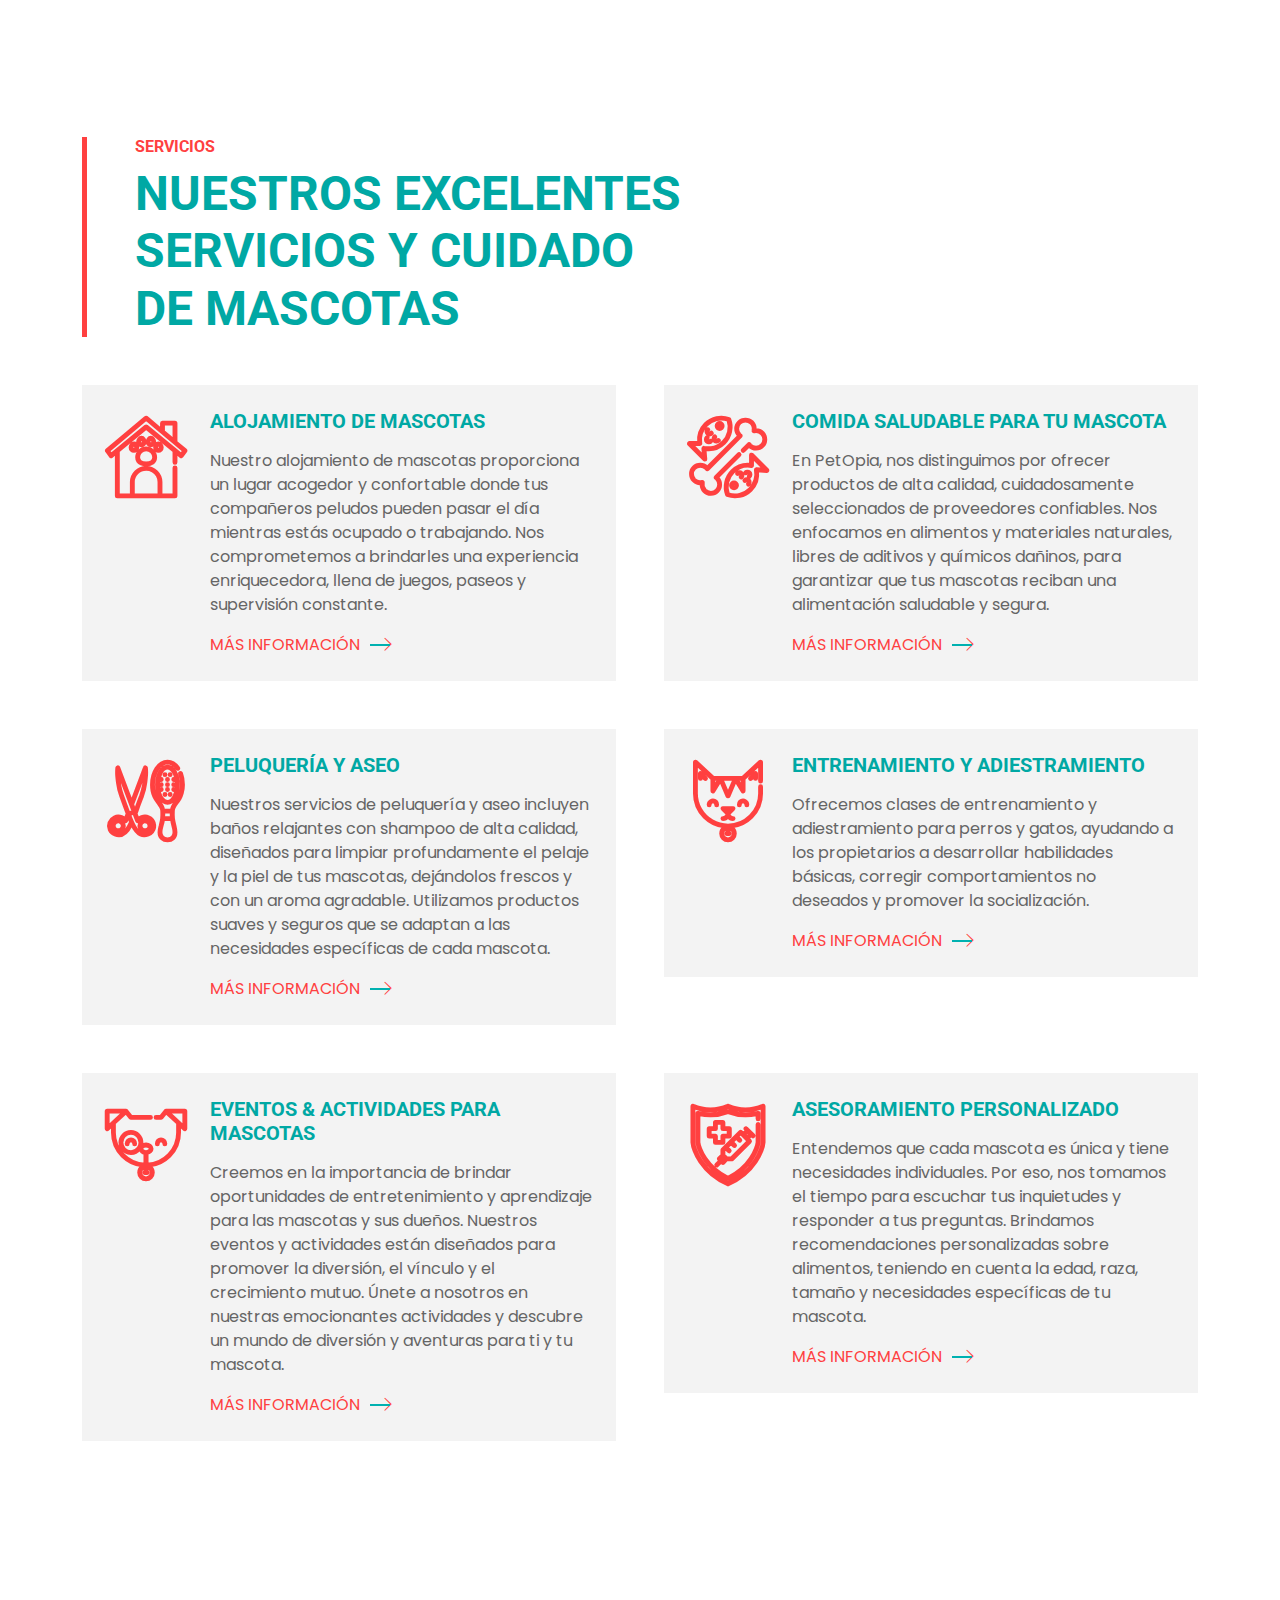
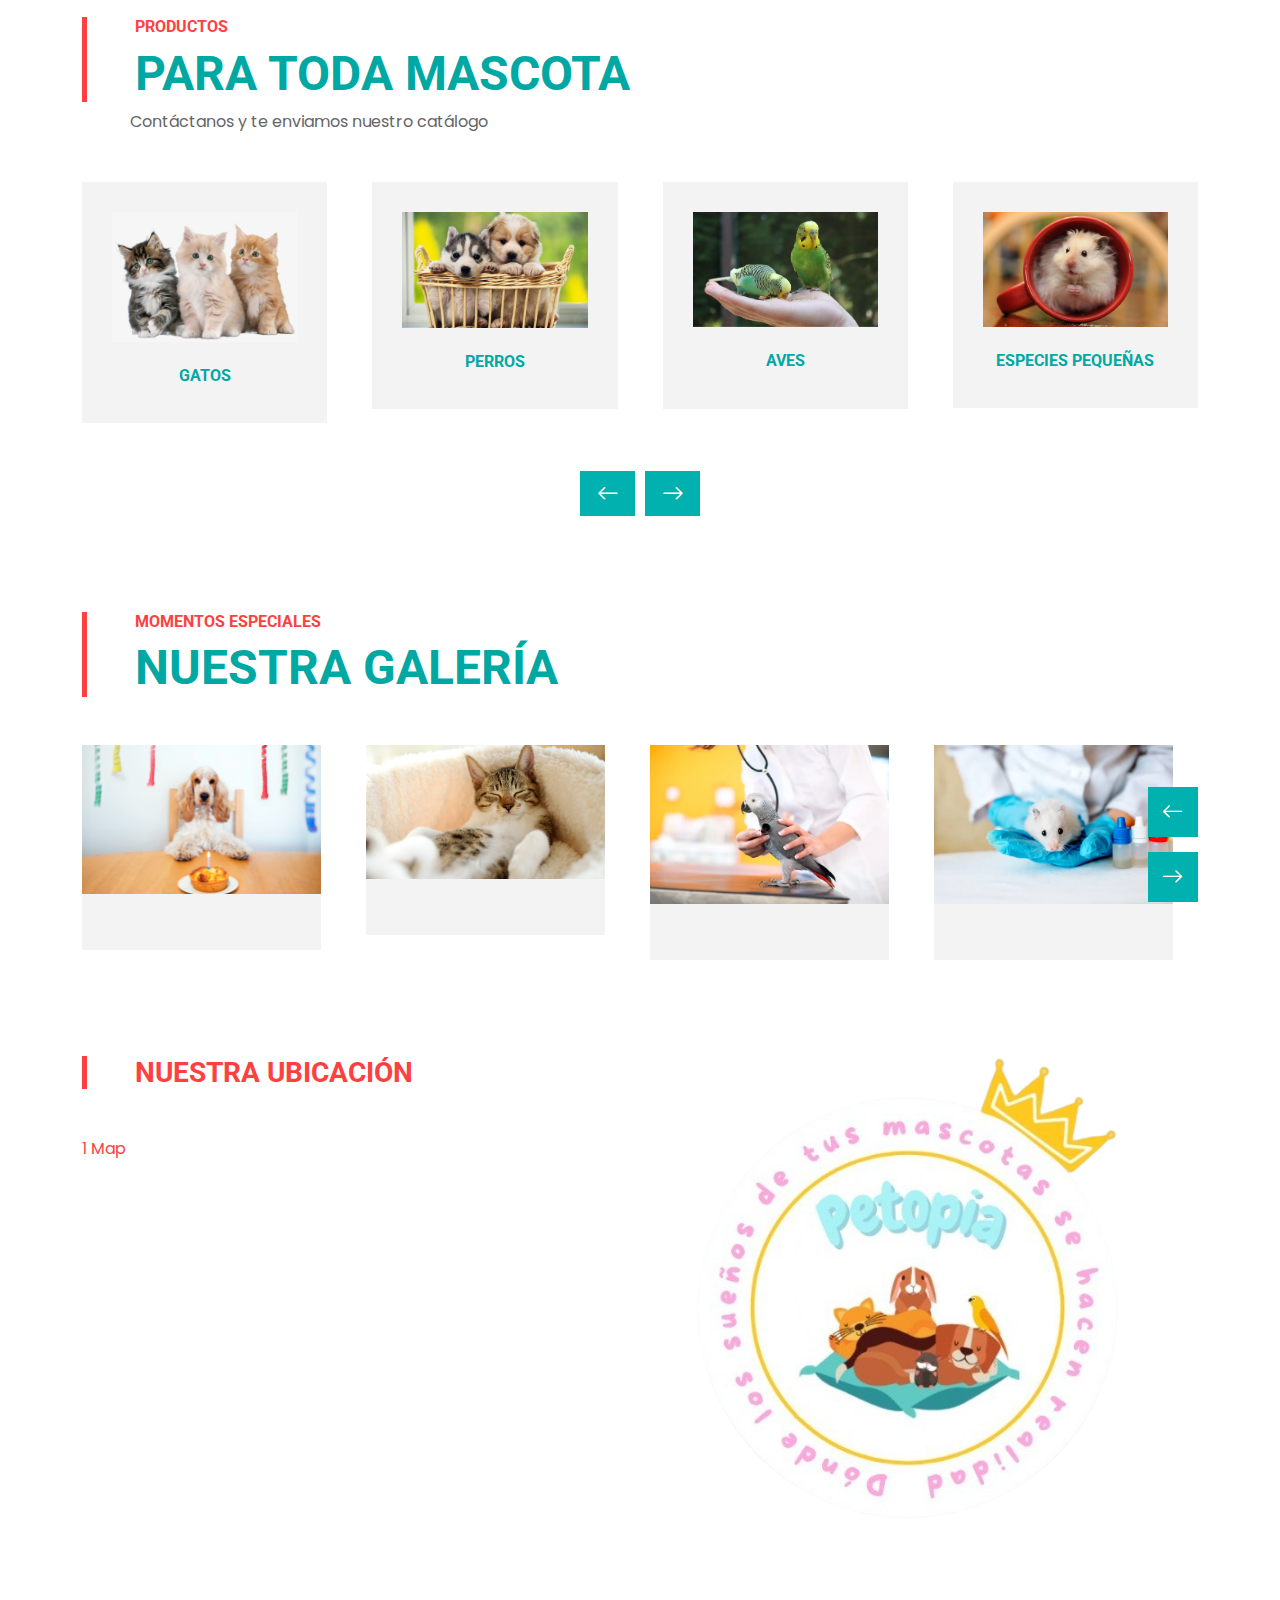
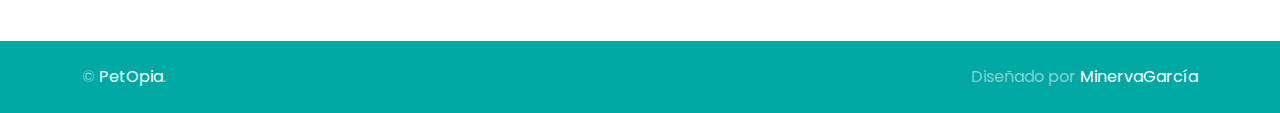
==== commit 25fd309d: "servicios" ====
--- a/index.html
+++ b/index.html
@@ -3,11 +3,30 @@
 
 <head>
     <meta charset="utf-8">
+    
+    <!-- HTML Meta Tags -->
     <title>PetOpía</title>
-    <meta content="width=device-width, initial-scale=1.0" name="viewport">
-    <meta content="Donde los sueños de tu mascota se hacen realidad" name="keywords">
-    <meta content="Donde los sueños de tu mascota se hacen realidad" name="description">
-
+    <meta name="description" content="Donde los sueños de tu mascota se hacen realidad">
+
+    <!-- Facebook Meta Tags -->
+    <meta property="og:url" content="https://petopiashop.netlify.app/">
+    <meta property="og:type" content="website">
+    <meta property="og:title" content="PetOpía">
+    <meta property="og:description" content="Donde los sueños de tu mascota se hacen realidad">
+    <meta property="og:image" content="https://petopiashop.netlify.app/img/logo.png">
+
+    <!-- Twitter Meta Tags -->
+    <meta name="twitter:card" content="summary_large_image">
+    <meta property="twitter:domain" content="petopiashop.netlify.app">
+    <meta property="twitter:url" content="https://petopiashop.netlify.app/">
+    <meta name="twitter:title" content="PetOpía">
+    <meta name="twitter:description" content="Donde los sueños de tu mascota se hacen realidad">
+    <meta name="twitter:image" content="https://petopiashop.netlify.app/img/logo.png">
+            
+    
+    <meta name="viewport" content="width=device-width, initial-scale=1.0">
+    
+    <title>PetOpía</title>
   
     <link href="img/logo.png" rel="icon">
 
@@ -71,7 +90,7 @@
                     <div class="d-flex align-items-center justify-content-center justify-content-lg-start pt-5">
                         <a href="#nosotros" class="btn btn-outline-light border-2 py-md-3 px-md-5 me-5">Más información</a>
                         <button type="button" class="btn-play" data-bs-toggle="modal"
-                            data-src="https://www.youtube.com/embed/DWRcNpR6Kdc" data-bs-target="#videoModal">
+                            data-src="https://youtu.be/IUYvM1waefM" data-bs-target="#videoModal">
                             <span></span>
                         </button>
                         <h5 class="font-weight-normal text-white m-0 ms-4 d-none d-sm-block">VIDEO</h5>
@@ -169,7 +188,7 @@
                             <i class="flaticon-house display-1 text-primary me-4"></i>
                             <div>
                                 <h5 class="text-uppercase mb-3">ALOJAMIENTO DE MASCOTAS</h5>
-                                <p>Brindamos un lugar seguro y divertido para que las mascotas pasen el día mientras sus dueños están ocupados o trabajando, ofreciendo juegos, paseos y supervisión constante.</p>
+                                <p>Nuestro alojamiento de mascotas proporciona un lugar acogedor y confortable donde tus compañeros peludos pueden pasar el día mientras estás ocupado o trabajando. Nos comprometemos a brindarles una experiencia enriquecedora, llena de juegos, paseos y supervisión constante.</p>
                                 <a class="text-primary text-uppercase" href="#">Más Información<i class="bi bi-chevron-right"></i></a>
                             </div>
                         </div>
@@ -179,8 +198,7 @@
                             <i class="flaticon-food display-1 text-primary me-4"></i>
                             <div>
                                 <h5 class="text-uppercase mb-3">COMIDA SALUDABLE PARA TU MASCOTA</h5>
-                                <p>Ofrecemos alimentos deshidratados, elaborado con ingredientes de calidad y 100% naturales.
-                                    Especialmente recomendados para perros con problemas de la piel o alergias.</p>
+                                <p>En PetOpia, nos distinguimos por ofrecer productos de alta calidad, cuidadosamente seleccionados de proveedores confiables. Nos enfocamos en alimentos y materiales naturales, libres de aditivos y químicos dañinos, para garantizar que tus mascotas reciban una alimentación saludable y segura.</p>
                                 <a class="text-primary text-uppercase" href="#">Más Información<i class="bi bi-chevron-right"></i></a>
                             </div>
                         </div>
@@ -190,7 +208,7 @@
                             <i class="flaticon-grooming display-1 text-primary me-4"></i>
                             <div>
                                 <h5 class="text-uppercase mb-3">Peluquería y Aseo</h5>
-                                <p>Expertos en aseo y un toque de estilo a todos las mascotas que lo deseen. Desde baños con shampoo, corte de uñas, corte de pelo según el tipo y raza de la mascota hasta perfumado para que las principes/princesas de la familia estén con un toque de estilo único.</p>
+                                <p>Nuestros servicios de peluquería y aseo incluyen baños relajantes con shampoo de alta calidad, diseñados para limpiar profundamente el pelaje y la piel de tus mascotas, dejándolos frescos y con un aroma agradable. Utilizamos productos suaves y seguros que se adaptan a las necesidades específicas de cada mascota.</p>
                                 <a class="text-primary text-uppercase" href="#">Más Información<i class="bi bi-chevron-right"></i></a>
                             </div>
                         </div>
@@ -210,7 +228,7 @@
                             <i class="flaticon-dog display-1 text-primary me-4"></i>
                             <div>
                                 <h5 class="text-uppercase mb-3">EVENTOS & ACTIVIDADES  PARA  MASCOTAS </h5>
-                                <p>Organizamos eventos especiales, como ferias de adopción, concursos de disfraces, cursos de obediencia, charlas educativas y demostraciones de habilidades, para fomentar la interacción social y el entretenimiento entre las mascotas y sus dueños.</p>
+                                <p>Creemos en la importancia de brindar oportunidades de entretenimiento y aprendizaje para las mascotas y sus dueños. Nuestros eventos y actividades están diseñados para promover la diversión, el vínculo y el crecimiento mutuo. Únete a nosotros en nuestras emocionantes actividades y descubre un mundo de diversión y aventuras para ti y tu mascota.</p>
                                 <a class="text-primary text-uppercase" href="#">Más Información<i class="bi bi-chevron-right"></i></a>
                             </div>
                         </div>
@@ -220,7 +238,7 @@
                             <i class="flaticon-vaccine display-1 text-primary me-4"></i>
                             <div>
                                 <h5 class="text-uppercase mb-3">ASESORAMIENTO PERSONALIZADO</h5>
-                                <p>Proporcionamos orientación y consejos personalizados a los clientes sobre el cuidado y bienestar de sus mascotas, incluyendo recomendaciones de alimentos, pautas de salud y asistencia en la elección de productos.</p>
+                                <p>Entendemos que cada mascota es única y tiene necesidades individuales. Por eso, nos tomamos el tiempo para escuchar tus inquietudes y responder a tus preguntas. Brindamos recomendaciones personalizadas sobre alimentos, teniendo en cuenta la edad, raza, tamaño y necesidades específicas de tu mascota. </p>
                                 <a class="text-primary text-uppercase" href="#">Más Información<i class="bi bi-chevron-right"></i></a>
                             </div>
                         </div>
@@ -443,7 +461,7 @@
     <script src="lib/waypoints/waypoints.min.js"></script>
     <script src="lib/owlcarousel/owl.carousel.min.js"></script>
 
-    <!-- Template Javascript -->
+    <!--  Javascript -->
     <script src="js/main.js"></script>
 
     <!-- SCROLL  -->
--- a/css/style.css
+++ b/css/style.css
@@ -1,4 +1,4 @@
-/********** Template CSS **********/
+
 :root {
     --primary: #00B1B0;
     --secondary: #FFD33C;
